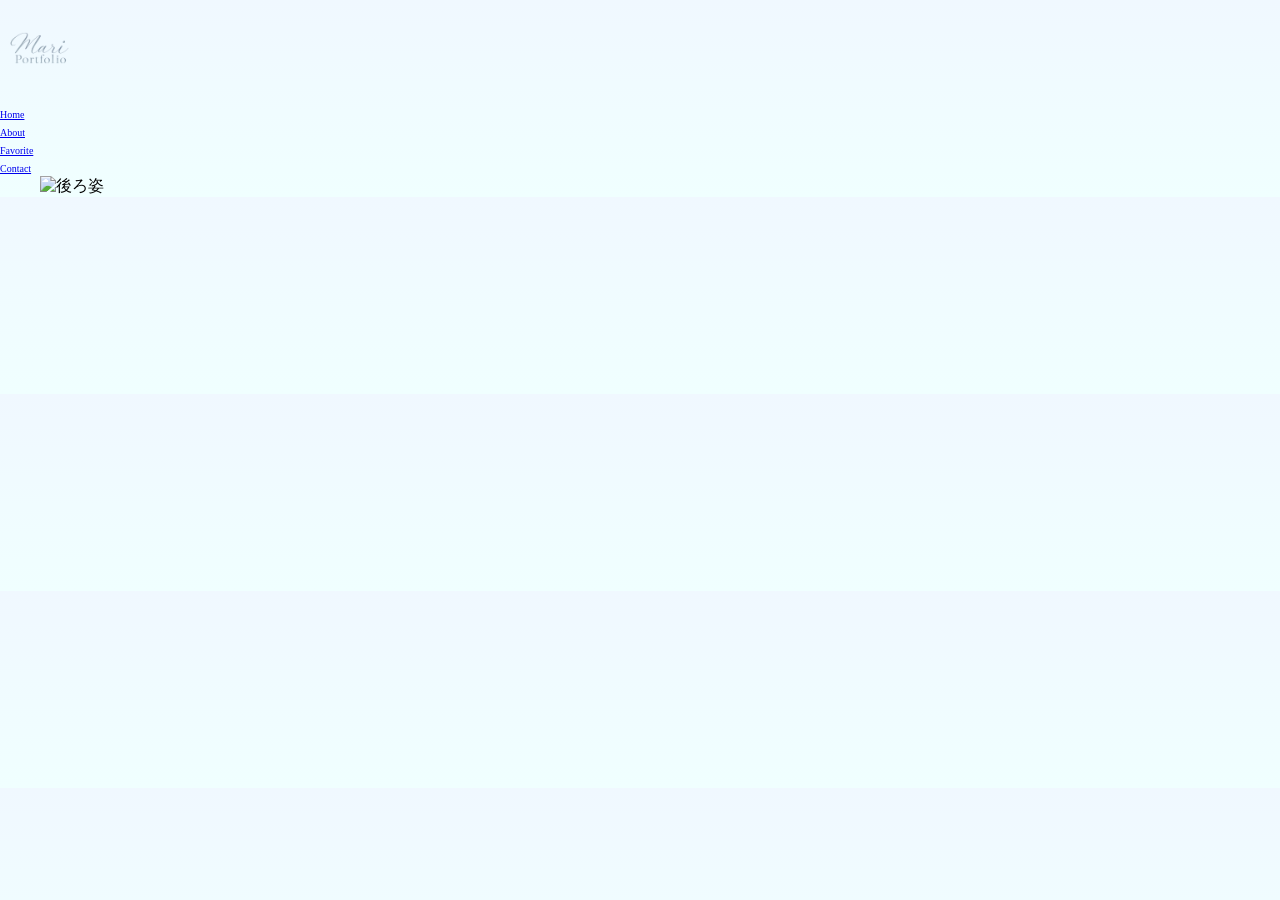
==== portfolio/index.html @ c97618e7 "Add files via upload" ====
<!DOCTYPE html>
<html lang="ja">
<head>

	<meta charset="UTF-8">
	<title>Mari Portfolio</title>
	<link rel ="stylesheet" href="style1.css">

</head>

	<h1>

	<img src="mari.png" alt="Mari" class="mari-logo">
	
	</h1>
	
	<a href="#Home">Home</a><br>
	<a href="#About">About</a><br>
	<a href="#Favorite">Favorite</a><br>
	<a href="#Contact">Contact</a><br>

<body>

	<div class="main-visual">
		<img src="mari2,png"" alt="後ろ姿">
	</div>
</body>
</html>
---- portfolio/style1.css ----
.mari-logo{
   width: 80px;
}

a{
   font-family: 'Hannari', serif;
   font-size: 10px;
}

body{
   margin: 0;
   background: linear-gradient(
      to bottom,
      #F0F8FF,
      #F0FFFF
      );
     }
     
.main-visual{
   width: 1200px;
   margin: 0 auto;
   display: flex;
   align-items: center;
   }
   
.main-visual2{
   width 350px;
   height auto;
   }
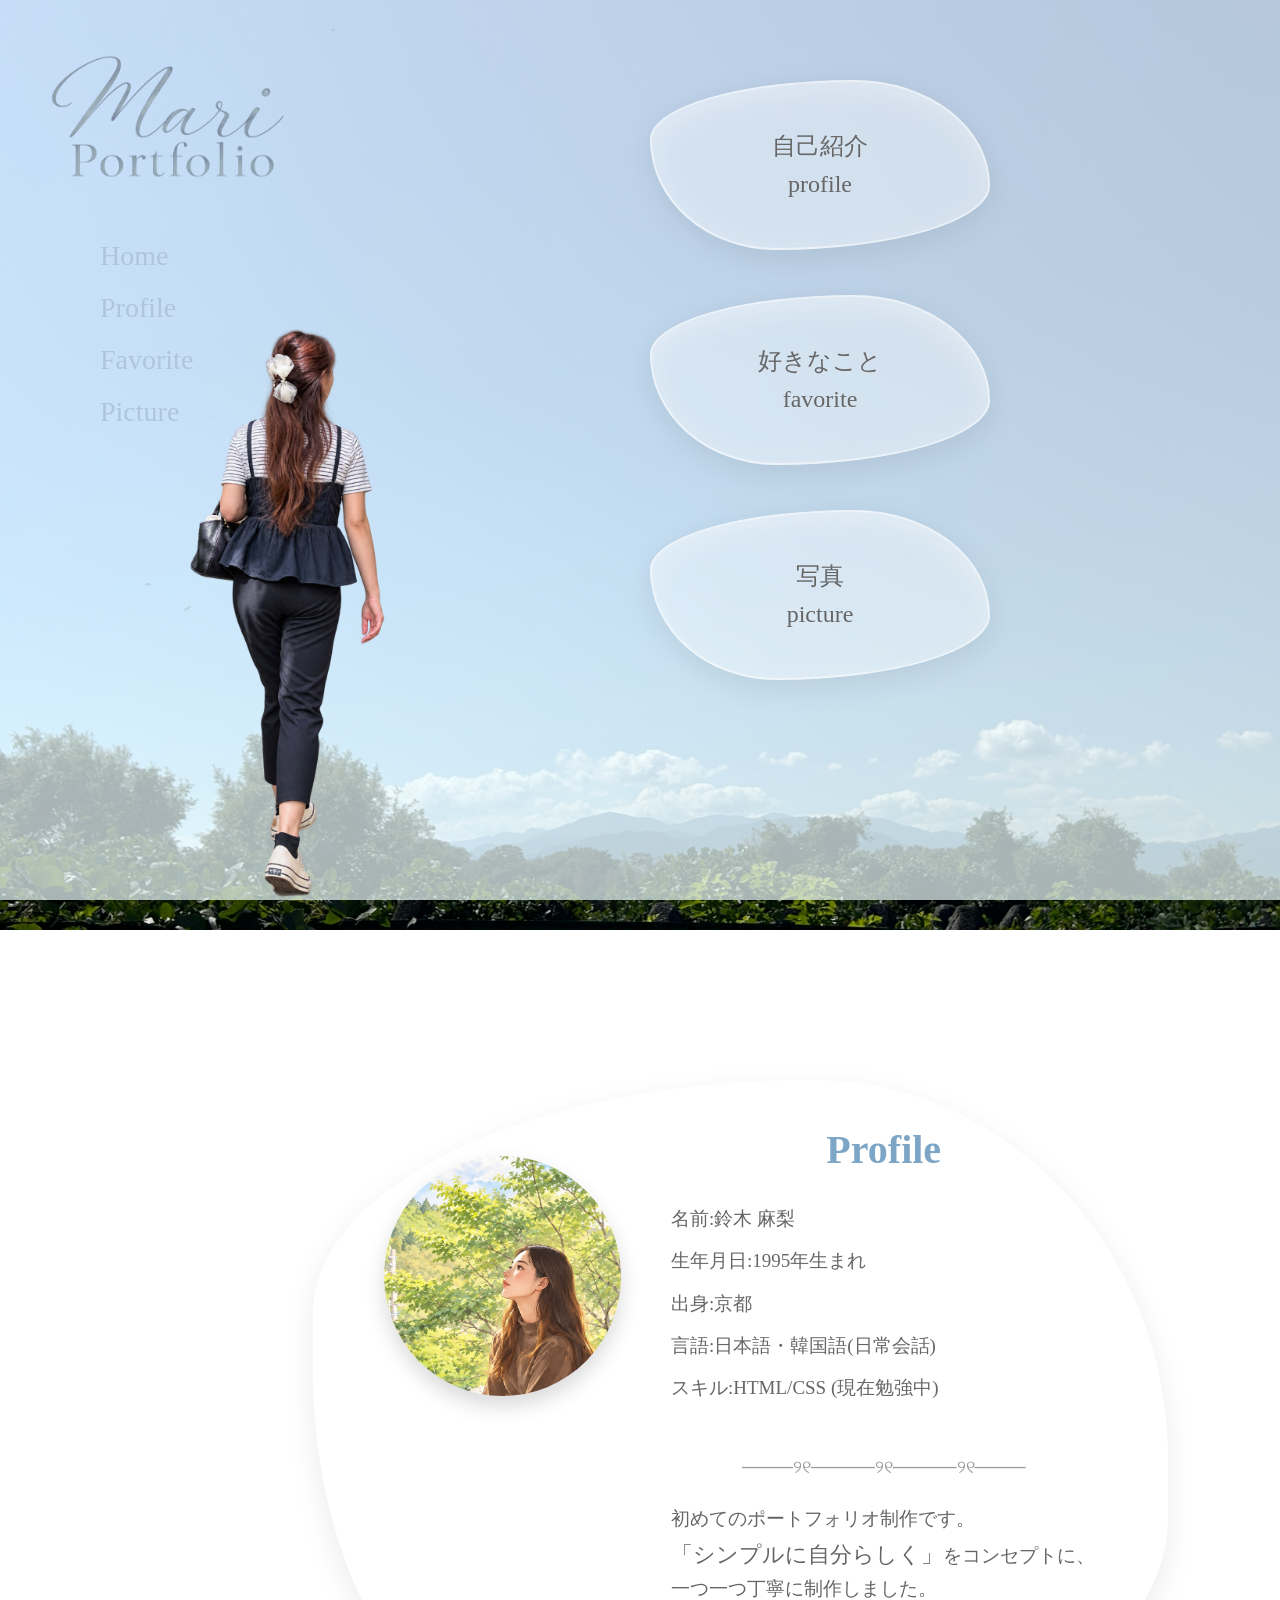
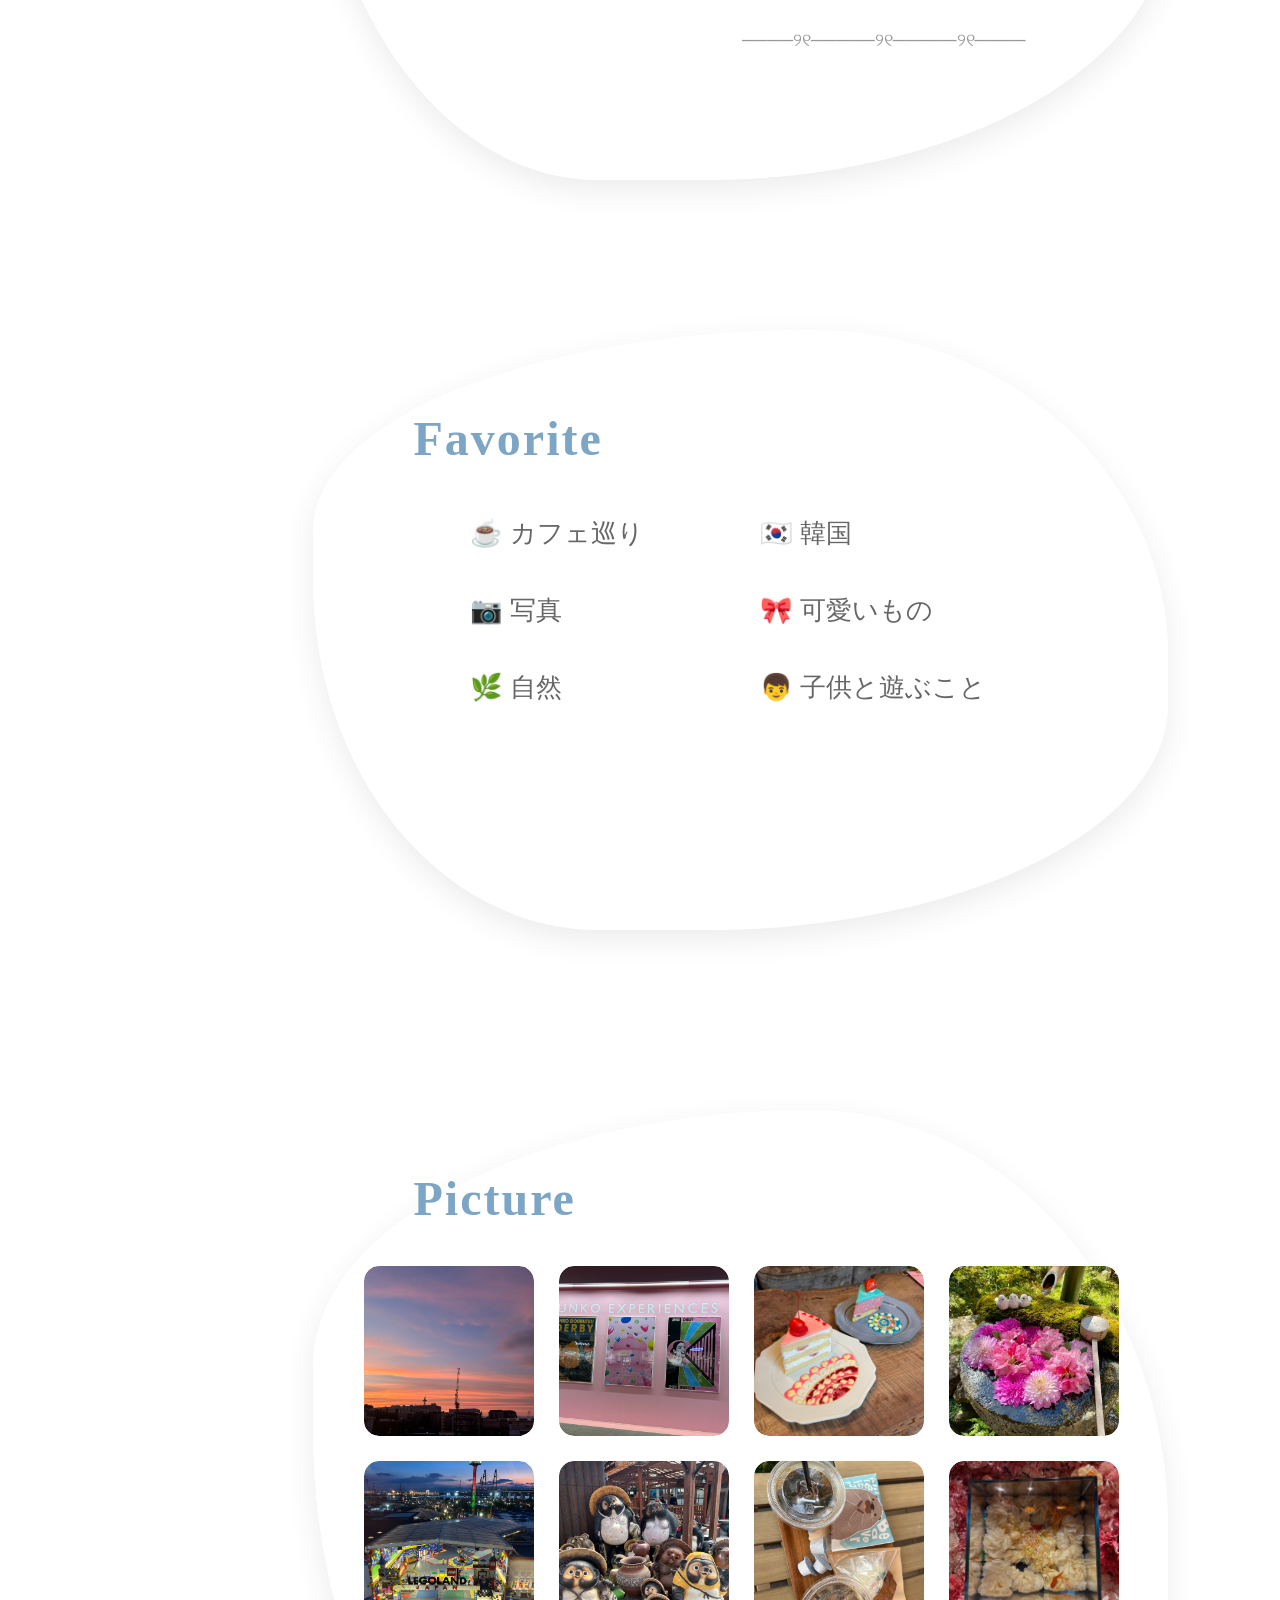
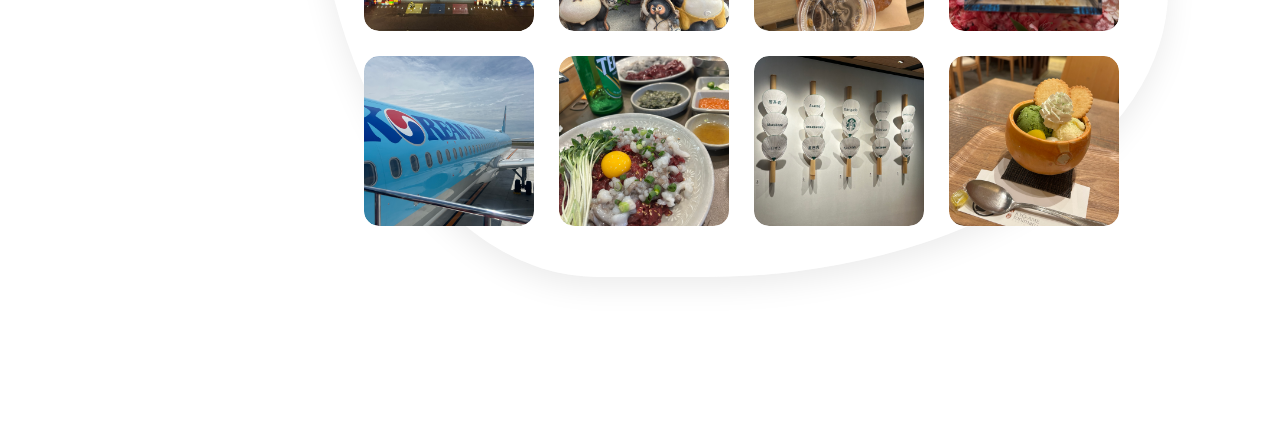
==== commit 261bf415: "Add files via upload" ====
--- a/portfolio/index.html
+++ b/portfolio/index.html
@@ -1,28 +1,277 @@
 <!DOCTYPE html>
+
 <html lang="ja">
+
 <head>
 
+	<meta name="robots" content="noindex">
 	<meta charset="UTF-8">
 	<title>Mari Portfolio</title>
 	<link rel ="stylesheet" href="style1.css">
+	<link rel ="stylesheet" href="hover.css">
 
 </head>
 
-	<h1>
-
-	<img src="mari.png" alt="Mari" class="mari-logo">
+
+<body>
+
+	<div class="base">
+	
+	
+	<div class="main-visual">
+	
+		<img src="mari2.png" alt="後ろ姿" class="main-visual2">
+
+	</div>
+
+	<div class="right">
+	
+	<div class="top" id="home">
+		
+	<h1 class="logo">
+	
+
+		<img src="mari.png" alt="Mari" class="mari-logo">
 	
 	</h1>
-	
-	<a href="#Home">Home</a><br>
-	<a href="#About">About</a><br>
-	<a href="#Favorite">Favorite</a><br>
-	<a href="#Contact">Contact</a><br>
-
-<body>
-
-	<div class="main-visual">
-		<img src="mari2,png"" alt="後ろ姿">
-	</div>
+
+	
+	<nav>
+	
+	<a href="#home">Home</a>
+	
+	<a href="#profile">Profile</a>
+		
+	<a href="#favorite">Favorite</a>
+	
+	<a href="#picture">Picture</a>
+	
+	</nav>
+
+	<a href="#profile" class="box-link">
+
+		<div class="box1">
+		
+			自己紹介<br>
+			profile <br>
+			
+		</div>
+		
+	</a>
+		
+	<a href="#favorite" class="box-link">
+	
+		<div class="box2">
+		
+			好きなこと<br>
+			favorite
+			
+		</div>
+		
+	</a>
+	
+	<a href="#picture" class="box-link">
+	
+		<div class="box3">
+		
+			写真<br>
+			picture
+		</div>
+		
+	</a>
+
+
+	</div>
+
+
+	<div class="box4" id="profile">
+		
+		<img src="face.jpg" alt="顔写真" class="profile-photo">
+		
+	<div class="profile-text">
+	
+	<h2>Profile</h2>
+	<p>名前:鈴木	麻梨</p>
+	<p>生年月日:1995年生まれ</p>
+	<p>出身:京都</p>
+	<p>言語:日本語・韓国語(日常会話)</p>
+	<p>スキル:HTML/CSS	(現在勉強中)</p>
+	
+	<br>
+	
+	<div class="line">────୨୧─────୨୧─────୨୧────</div>
+	
+	<p>
+	
+		初めてのポートフォリオ制作です。<br>
+		<span class="concept">「シンプルに自分らしく」</span>をコンセプトに、<br>
+		一つ一つ丁寧に制作しました。
+		
+	</p>
+	
+	<div class="line">────୨୧─────୨୧─────୨୧────</div>
+	
+	</div>
+	</div>
+	
+	<div class="box5" id="favorite">
+	
+	<h2>Favorite</h2>
+	
+	<ul class="favorite-list">
+	
+		<li class="hvr-bounce-out">
+		
+		<span class="icon">☕</span>カフェ巡り
+		
+		</li>
+		
+		<li class="hvr-wobble-vertical">
+		
+		<span class="icon">🇰🇷</span>韓国
+		
+		</li>
+		
+		<li class="hvr-wobble-vertical">
+		
+		<span class="icon">📷</span>写真
+		
+		</li>
+		
+		<li class="hvr-bounce-out">
+		
+		<span class="icon">🎀</span>可愛いもの
+		
+		</li>
+		
+		<li class="hvr-bounce-out">
+		
+		<span class="icon">🌿</span>自然
+		
+		</li>
+		
+		<li class="hvr-bounce-out">
+		
+		<span class="icon">👦</span>子供と遊ぶこと
+		
+		</li>
+		
+	</ul>
+	
+	
+	</div>
+	
+	<div class="box6" id="picture">
+	
+	<h2>Picture</h2>
+	
+	<div class="picture-list">
+	
+		<div class="photo">
+		
+			<img src="photo1.jpg" alt="">
+			
+			<div class="comment">ある日の夕暮れ</div>
+			
+		</div>
+		
+		<div class="photo">
+		
+			<img src="photo2.jpg" alt="">
+			
+			<div class="comment">名古屋うんこ<br>ミュージアム</div>
+			
+		</div>
+		
+		<div class="photo">
+		
+			<img src="photo3.jpg" alt="">
+			
+			<div class="comment">カラフルなケーキ</div>
+			
+		</div>
+		
+		<div class="photo">
+		
+			<img src="photo4.jpg" alt="">
+			
+			<div class="comment">かわいい鳥とお花<br>楊谷寺</div>
+			
+		</div>
+		
+		<div class="photo">
+		
+			<img src="photo5.jpg" alt="">
+			
+			<div class="comment">レゴランドの夜景</div>
+			
+		</div>
+		
+		<div class="photo">
+		
+			<img src="photo6.jpg" alt="">
+			
+			<div class="comment">信楽たぬき村</div>
+			
+		</div>
+		
+		<div class="photo">
+		
+			<img src="photo7.jpg" alt="">
+			
+			<div class="comment">神戸atoaのカフェ</div>
+			
+		</div>
+		
+		<div class="photo">
+		
+			<img src="photo8.jpg" alt="">
+			
+			<div class="comment">奈良<br>金魚ミュージアム</div>
+			
+		</div>
+		
+		<div class="photo">
+		
+			<img src="photo9.jpg" alt="">
+			
+			<div class="comment">大韓航空の飛行機</div>
+			
+		</div>
+		
+		<div class="photo">
+		
+			<img src="photo10.jpg" alt="">
+			
+			<div class="comment">韓国で食べた<br>生きたタコユッケ</div>
+			
+		</div>
+		
+		<div class="photo">
+		
+			<img src="photo11.jpg" alt="">
+			
+			<div class="comment">八坂神社のスタバ</div>
+		
+		</div>
+		
+		<div class="photo">
+		
+			<img src="photo12.jpg" alt="">
+			
+			<div class="comment">どこかで食べた<br>抹茶パフェ</div>
+			
+		</div>
+	
+	</div>
+	
+	</div>
+	
+	</div>
+	
+	</div>
+
+	
+	
 </body>
 </html>
--- a/portfolio/style1.css
+++ b/portfolio/style1.css
@@ -1,30 +1,372 @@
 
-.mari-logo{
-   width: 80px;
-}
-
-a{
-   font-family: 'Hannari', serif;
-   font-size: 10px;
-}
-
-body{
-   margin: 0;
-   background: linear-gradient(
+html{
+
+       scroll-behavior: smooth;
+   
+    }
+
+.mari-logo {
+
+       width: 320px;
+       position: fixed;
+       top: 10px;
+       left: 10px;
+       
+            }
+nav{
+
+       position: fixed;
+       top: 240px;
+       left: 100px;
+       display: flex;
+       flex-direction: column;
+       gap: 20px;
+       z-index: 9999;
+   
+    }
+
+nav a{
+
+       font-family: 'Hannari', serif;
+       font-size: 28px;
+       color: #B0C4DE;
+       text-decoration: none;
+       cursor: pointer;
+       transition: color .3s ease;
+       
+      }
+
+nav a:hover{
+
+      color: #87CEEB;
+      
+            }
+            
+body {
+
+      margin: 0;
+      background: linear-gradient(
       to bottom,
-      #F0F8FF,
-      #F0FFFF
-      );
+      rgba(240,248,255,0.7), /*#F0F8FF*/
+      rgba(240,255,255,0.7) /*#F0FFFF*/
+      ),
+      url('back.jpg');
+      
+      background-size: cover;
+      background-position: center;
+      background-repeat: no-repeat;
+      background-attachment: fixed;
+      
      }
      
-.main-visual{
-   width: 1200px;
-   margin: 0 auto;
-   display: flex;
-   align-items: center;
-   }
+.main-visual {
+
+      position: fixed;
+      left: 85px;
+      bottom: -15px;
+      width: 400px;
+      z-index: 1;
+      
+               }
    
-.main-visual2{
-   width 350px;
-   height auto;
-   }+.main-visual2 {
+
+      width: 400px;
+      height: auto;
+      transform: none;
+      
+               }
+  
+.base{
+
+       width: 1200px;
+       margin:0 auto;
+       display: flex;
+       
+       }
+
+
+.right{
+
+       width: 900px;
+       margin-left:250px;
+       
+       }
+
+.top{
+
+       height:100vh;
+       position:relative;
+       
+    }
+
+.box1{
+
+       margin-top: 80px;
+       
+     }
+     
+.box1,
+.box2,
+.box3{
+
+       font-family: "Hannari", serif;
+       font-size: 24px;
+       color: #666;
+       line-height: 1.6;
+       box-sizing:border-box;
+       width: 340px;
+       height: 170px;
+       margin-left: 360px;
+       margin-bottom: 45px;
+       display: flex;
+       justify-content: center;
+       align-items: center;
+       text-align: center;
+       background: rgba(255,255,255,0.35);
+       backdrop-filter: blur(10px);
+       border: 2px solid rgba(255,255,255,.55);
+       border-radius: 60% 40% 63% 37% / 35% 62% 38% 65%;
+       cursor: pointer;
+       box-shadow: 0 8px 25px rgba(255,255,255,.3)inset,
+       0 8px 30px rgba(0,0,0,.08);
+       transition: transform 0.3s ease;
+       
+      }
+
+.box-link{
+
+       text-decoration: none;
+       color: inherit;
+       display: block;
+       width: fit-content;
+       
+         }
+.box4,
+.box5,
+.box6{
+
+       box-sizing:border-box;
+       width: 95%;
+       margin:100px auto 150px;
+       min-height:700px;
+       margin-bottom: 150px;
+       background-color:#FFFAF0;
+       background: rgba(255,255,255,0.30);
+       backdrop-filter: blur(12px);
+       -webkit-backdrop-filter: blur(12px);
+       border: 1px solid rgba(255,255,255,.4);
+       border-radius: 70% 50% 65% 40% / 40% 65% 45% 70%;
+       position: relative;
+       z-index: 2;
+       box-shadow: 0 10px 30px rgba(0,0,0,.08);
+       scroll-margin-top: 40px;
+
+    } 
+    
+.box1:hover,
+.box2:hover,
+.box3:hover{
+
+       transform: translateY(-8px);
+       transition: 0.3s;
+       
+            }
+            
+.box4{
+       display: flex;
+       align-items: flex-start;
+       gap: 50px;
+       padding: 35px 70px 60px;
+      
+      }
+
+.box5{
+
+       min-height: 600px;
+       padding: 40px 50px;
+       margin-bottom: 180px;
+       scroll-margin-top: 40px;
+      
+      }
+
+
+.box5 h2,
+.box6 h2{
+
+       font-size: 48px;
+       color:#7da5c5;
+       letter-spacing:2px;
+       margin-left: 50px;
+       margin-bottom:40px;
+       
+         }
+         
+.box5 ul{
+
+       list-style: none;
+       padding: 0;
+       
+         }
+         
+.box5 li{
+
+       font-size: 24px;
+       margin: 10px 0;
+       color: #666666;
+       
+         }
+         
+         
+.box6{
+
+      width: 95%;
+      padding: 20px 50px 50px;
+      margin-top: 180px;
+       
+         }
+         
+
+.picture-list{
+
+       display: grid;
+       grid-template-columns: repeat(4,1fr);
+       gap: 25px;
+       padding: 0;
+       
+               }
+               
+.picture-list img{
+
+       width: 100%;
+       aspect-ratio: 1;
+       object-fit: cover;
+       border-radius: 15px;
+       box-shadow: 0 6px 15px rgba(0,0,0,.08);
+       transition:.3s;
+                  }
+                  
+.picture-list img:hover{
+
+        transform: scale(1.05);
+                  }
+                  
+                  
+.profile-photo{
+
+       width: 240px;
+       height: 240px;
+       margin-top: 40px;
+       object-fit: cover;
+       border-radius: 50%;
+       box-shadow: 0 10px 20px rgba(0,0,0,.15);
+       
+               }
+               
+.profile-text{
+
+       width: 430px;
+       margin-top:-10px;
+       
+                 }
+              
+.profile-text h2{
+
+       font-size: 40px;
+       color: #7da5c5;
+       margin-left:0;
+       margin-bottom: 30px;
+       margin-top: 20px;
+       text-align: center;
+}
+     
+.profile-text p{
+
+      font-size: 19px;
+      line-height: 1.7;
+      color: #666666;
+      margin: 10px 0;
+               }
+               
+.favorite-list{
+
+      display: grid;
+      grid-template-columns: repeat(2,250px);
+      justify-content: center;
+      gap: 22px 40px;
+      list-style: none;
+      padding: 0;
+      
+               }
+               
+.favorite-list li{
+
+       font-size: 26px;
+       color: #666666;
+       
+                 }
+
+.concept{
+
+      font-size: 22px;
+      
+        }
+ 
+ .icon{
+
+      display: inline-block;
+      width: 40px;
+      
+        }
+
+.photo{
+
+       position: relative;
+       width: 170px;
+       overflow: hidden;
+       border-radius: 15px;
+       
+       }
+       
+.photo img{
+
+       width: 100%;
+       display: block;
+       
+          }
+
+.comment{
+
+       position: absolute;
+       inset: 0;
+       display: flex;
+       justify-content: center;
+       align-items: center;
+       background: rgba(255,255,255,0.25);
+       backdrop-filter: blur(8px);
+       -webkit-backdrop-filter: blur(8px);
+       color: #595959;
+       font-family:"Hannari",serif;
+       font-size: 14px;
+       text-align: center;
+       padding: 20px;
+       opacity: 0;
+       transition: 3s;
+       
+         }
+         
+.photo:hover .comment{
+
+       opacity: 1;
+       
+                     }
+                     
+.line{
+
+       text-align: center;
+       color: #999999;
+       font-size: 18px;
+       margin: 25px 0;
+      
+      }
+ 
